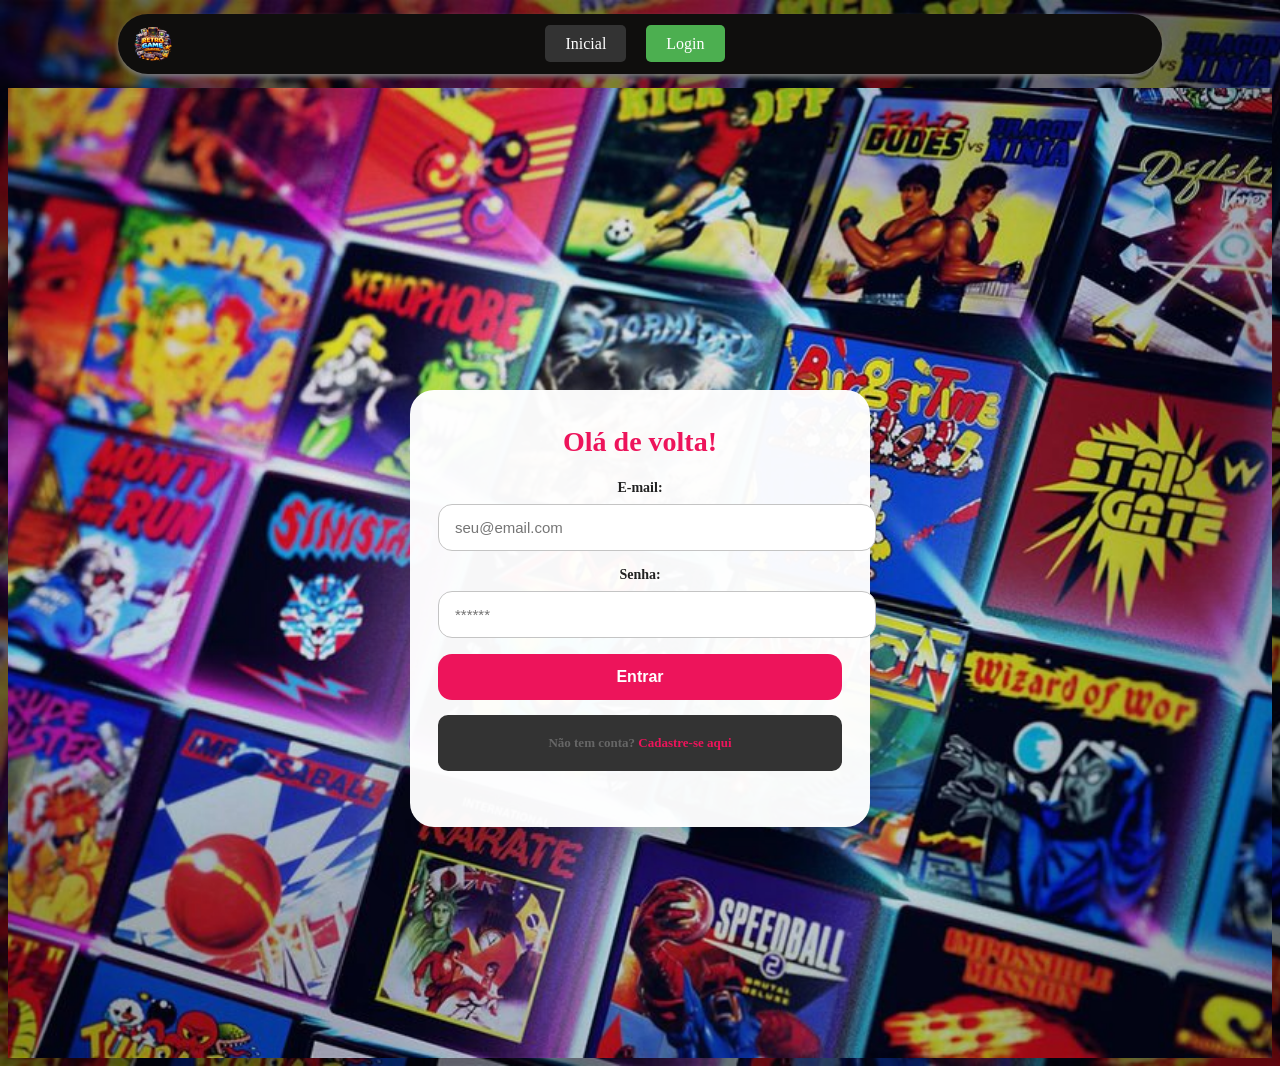
==== public/login.html @ 20472e86 "Atualização integração da api de cadastro para meu site" ====
<!DOCTYPE html>
<html lang="pt-br">

<head>
    <meta charset="UTF-8">
    <meta http-equiv="X-UA-Compatible" content="IE=edge">
    <meta name="viewport" content="width=device-width, initial-scale=1.0">

    <title>Games | Login</title>

    <script src="./js/sessao.js"></script>

  
    <link rel="stylesheet" href="style.css">

    <link rel="preconnect" href="https://fonts.gstatic.com">
</head>

<body>

 <header class="header">
        <img src="./imagem/GamesLogan.png" alt="Logo">
        <ul>
            <li><a href="index.html">Inicial</a></li>
  
            <li><a href="login.html">Login</a></li>
        </ul>
    </header>

    <div class="login">
        <div class="alerta_erro">
            <div class="card_erro" id="cardErro">
                <span id="mensagem_erro"></span>
            </div>
        </div>
        <div class="container">
            <div class="card card-login">
                <h2>Olá de volta!</h2>
                <div class="formulario">
                    <div class="campo">
                        <span>E-mail:</span>
                        <input id="email_input" type="text" placeholder="seu@email.com">
                    </div>
                    <div class="campo">
                        <span>Senha:</span>
                        <input id="senha_input" type="password" placeholder="******">
                    </div>
                    <button class="botao" onclick="entrar()">Entrar</button>
                </div>

                <p style="font-size: 13px; margin-top: 15px; text-align: center; color: #666;">Não tem conta? <a href="cadastro.html" style="color: #ED145B; font-weight: 600; text-decoration: none;">Cadastre-se aqui</a></p>
            </div>
        </div>
    </div>

   

</body>

</html>

<script>


    function entrar() {
        aguardar();

        var emailVar = email_input.value;
        var senhaVar = senha_input.value;

        if (emailVar == "" || senhaVar == "") {
            cardErro.style.display = "block"
            mensagem_erro.innerHTML = "(Mensagem de erro para todos os campos em branco)";
            finalizarAguardar();
            return false;
        }
        else {
            setInterval(sumirMensagem, 5000)
        }

        console.log("FORM LOGIN: ", emailVar);
        console.log("FORM SENHA: ", senhaVar);

        fetch("/usuarios/autenticar", {
            method: "POST",
            headers: {
                "Content-Type": "application/json"
            },
            body: JSON.stringify({
                emailServer: emailVar,
                senhaServer: senhaVar
            })
        }).then(function (resposta) {
            console.log("ESTOU NO THEN DO entrar()!")

            if (resposta.ok) {
                console.log(resposta);

                resposta.json().then(json => {
                    console.log(json);
                    console.log(JSON.stringify(json));
                    sessionStorage.EMAIL_USUARIO = json.email;
                    sessionStorage.NOME_USUARIO = json.nome;
                    sessionStorage.ID_USUARIO = json.id;
                    sessionStorage.AQUARIOS = JSON.stringify(json.aquarios)

                    setTimeout(function () {
                        window.location = "./dashboard/cards.html";
                    }, 1000); // apenas para exibir o loading

                });

            } else {

                console.log("Houve um erro ao tentar realizar o login!");

                resposta.text().then(texto => {
                    console.error(texto);
                    finalizarAguardar(texto);
                });
            }

        }).catch(function (erro) {
            console.log(erro);
        })

        return false;
    }

    function sumirMensagem() {
        cardErro.style.display = "none"
    }

</script>
---- public/style.css ----
body {
    background: rgba(0, 0, 0, 0.4) url('./imagem/ImagemdeFundo.jpg');
    background-repeat: no-repeat;
    background-size: cover;
    background-blend-mode: multiply;
    padding-top: 80px;
}

p {
    font-size: 24px;
    color: white;
    font-weight: bold;
    background-color: #333;
    padding: 20px;
    border-radius: 10px;
    max-width: 600px;
    margin: 20px auto;
}

header ul {
    list-style-type: none;
    margin: 0;
    padding: 0;
    display: flex;
    align-items: center;
    justify-content: center;
}

header li {
    margin-right: 20px;
    
}

header a {
    color: rgb(255, 255, 255);
    text-decoration: none;
    padding: 10px 20px;
    background-color: #333;
    border-radius: 5px;
}

header a:hover {
    background-color: #555;
}

header li:last-child a {
    background-color: #4CAF50;
}

header li:last-child a:hover {
    background-color: #45a049;
}

header img {
    width: 40px;
    height: auto;
    position: absolute;
    left: 15px;
    top: 50%;
    transform: translateY(-50%);
}

header {
    display: flex;
    align-items: center;
    justify-content: center;
    height: 50px;
    width: 100%;
    margin-top: 15px;
    position: fixed;
    top: 0;
    z-index: 10;
}

.header {
    display: flex;
    justify-content: center;
    align-items: center;
    border-radius: 35px;
    margin-top: 14px;
    padding: 5px;
    padding-left: 15px;
    width: 80%;
    left: 50%;
    transform: translateX(-50%);
    background-color: #0f0e0d;
    box-shadow: 0px 3px 5px rgb(122, 122, 122);
}

li {
color :black

}

.games {
    text-align: center;
    margin: 40px 0;
}

.games h2 {
    font-size: 28px;
    color: white;
    font-weight: bold;
    margin-bottom: 20px;
}

.cards {
    display: flex;
    flex-wrap: wrap;
    justify-content: center;
    gap: 20px;
}

.card {
    background-color: #333;
    border-radius: 10px;
    padding: 15px;
    width: 200px;
    text-align: center;
    color: white;
}

.card img {
    width: 100%;
    height: 200px;
    object-fit: cover;
    border-radius: 5px;
}

.card h3 {
    font-size: 18px;
    margin: 10px 0;
}

.about {
    text-align: center;
    margin: 40px auto;
    max-width: 800px;
}

.about h2 {
    font-size: 32px;
    color: white;
    font-weight: bold;
    margin-bottom: 20px;
}

.about img {
    width: 150px;
    height: 150px;
    border-radius: 50%;
    margin: 20px 0;
}

.about p {
    font-size: 20px;
    color: white;
    background-color: #333;
    padding: 15px;
    border-radius: 10px;
    max-width: 600px;
    margin: 20px auto;
}



.login {
    min-height: calc(100vh - 80px);
    padding: 110px 20px 40px;
    display: flex;
    align-items: center;
    justify-content: center;
    background: rgba(0, 0, 0, 0.45) url('./imagem/ImagemdeFundo.jpg') center/cover no-repeat;
}

.login .container {
    width: 100%;
    max-width: 460px;
    display: flex;
    justify-content: center;
}

.login .card {
    width: 100%;
    background: rgba(255, 255, 255, 0.97);
    border-radius: 24px;
    padding: 36px 28px;
    box-shadow: 0 24px 60px rgba(0, 0, 0, 0.25);
    color: #111;
}

.login .card h2 {
    margin: 0 0 22px;
    font-size: 28px;
    color: #ED145B;
    text-align: center;
}

.login .formulario {
    display: flex;
    flex-direction: column;
    gap: 16px;
}

.login .campo {
    display: flex;
    flex-direction: column;
    gap: 8px;
}

.login .campo span {
    color: #222;
    font-size: 14px;
    font-weight: 700;
}

.login .campo input,
.login .campo select {
    width: 100%;
    padding: 14px 16px;
    border: 1px solid #c4c4c4;
    border-radius: 14px;
    background: #fff;
    font-size: 15px;
    color: #111;
}

.login .campo input:focus,
.login .campo select:focus {
    outline: none;
    border-color: #ED145B;
    box-shadow: 0 0 0 4px rgba(237, 20, 91, 0.12);
}

.login .botao {
    width: 100%;
    padding: 14px 0;
    border: none;
    border-radius: 14px;
    background: #ED145B;
    color: white;
    font-size: 16px;
    font-weight: 700;
    cursor: pointer;
    transition: transform 0.2s ease, background 0.2s ease;
}

.login .botao:hover {
    transform: translateY(-1px);
    background: #c1144a;
}

.login p {
    font-size: 13px;
    color: #444;
    text-align: center;
    margin-top: 18px;
}

.login p a {
    color: #ED145B;
    font-weight: 700;
}

.card_erro {
    display: none;
    background: #fff4f4;
    color: #9d1f2d;
    border-radius: 16px;
    border: 1px solid #f2c2c2;
    padding: 14px 16px;
    max-width: 100%;
    margin-bottom: 18px;
}

.card_erro #mensagem_erro {
    font-size: 14px;
}

@media (max-width: 720px) {
    .login {
        padding: 100px 16px 30px;
    }

    .login .card {
        padding: 28px 22px;
    }

    .header {
        width: 92%;
    }

    header ul {
        gap: 8px;
        flex-wrap: wrap;
    }
}
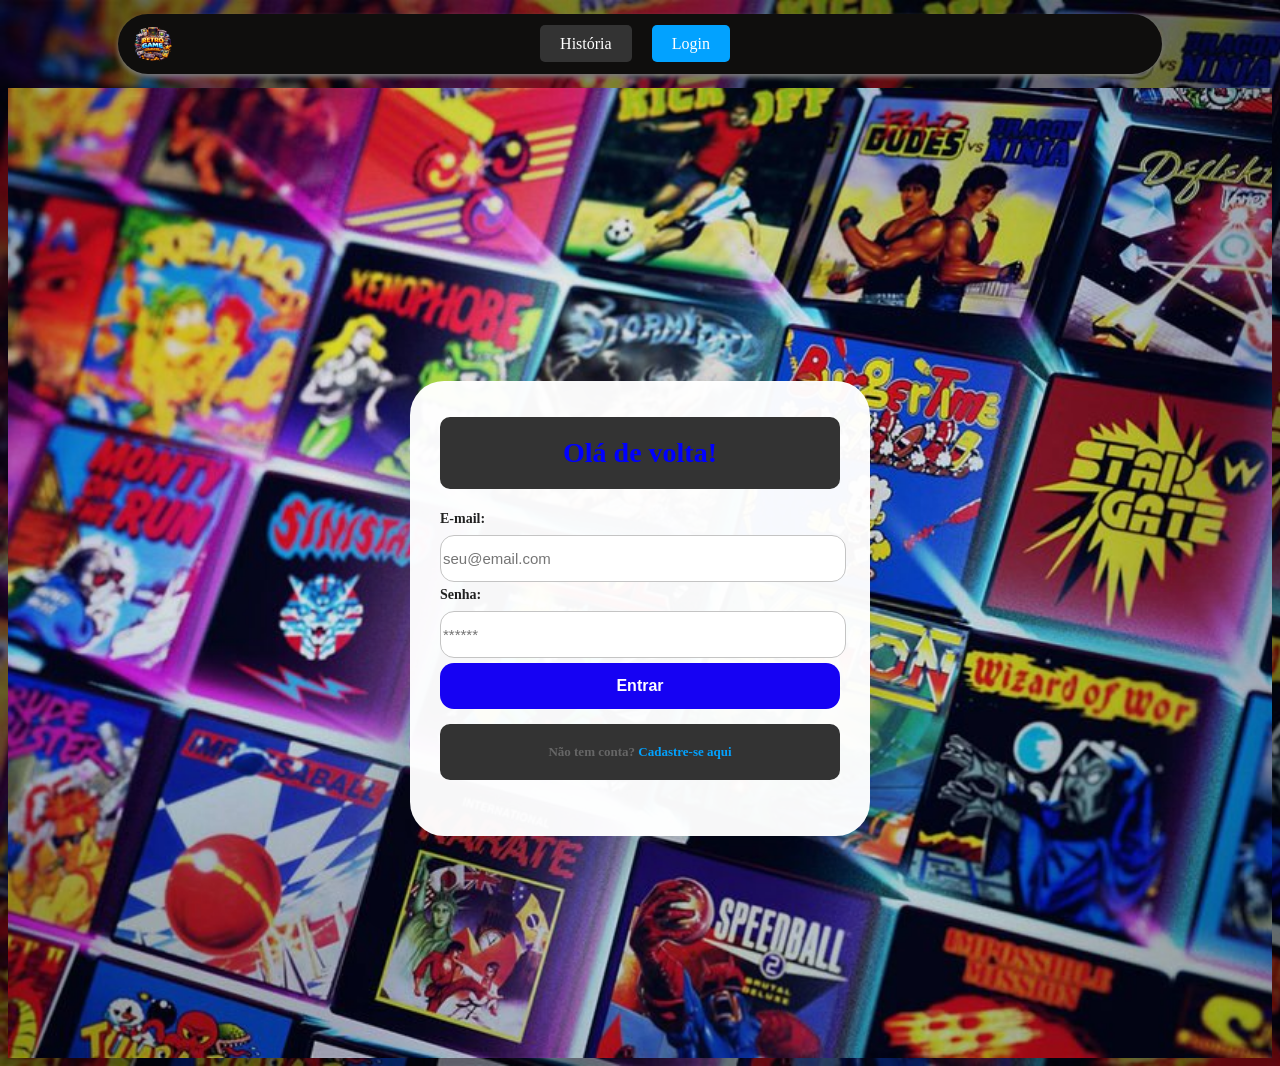
==== commit faae5817: "Protótipo index principal e alteração de cor principal para azul" ====
--- a/public/login.html
+++ b/public/login.html
@@ -21,7 +21,7 @@
  <header class="header">
         <img src="./imagem/GamesLogan.png" alt="Logo">
         <ul>
-            <li><a href="index.html">Inicial</a></li>
+            <li><a href="index.html">História</a></li>
   
             <li><a href="login.html">Login</a></li>
         </ul>
@@ -48,7 +48,7 @@
                     <button class="botao" onclick="entrar()">Entrar</button>
                 </div>
 
-                <p style="font-size: 13px; margin-top: 15px; text-align: center; color: #666;">Não tem conta? <a href="cadastro.html" style="color: #ED145B; font-weight: 600; text-decoration: none;">Cadastre-se aqui</a></p>
+                <p style="font-size: 13px; margin-top: 15px; text-align: center; color: #666;">Não tem conta? <a href="cadastro.html" style="color: rgb(2, 162, 255); font-weight: 600; text-decoration: none;">Cadastre-se aqui</a></p>
             </div>
         </div>
     </div>
@@ -63,19 +63,27 @@
 
 
     function entrar() {
-        aguardar();
-
         var emailVar = email_input.value;
         var senhaVar = senha_input.value;
 
+        // Validação de campos vazios
         if (emailVar == "" || senhaVar == "") {
-            cardErro.style.display = "block"
-            mensagem_erro.innerHTML = "(Mensagem de erro para todos os campos em branco)";
-            finalizarAguardar();
+            cardErro.style.display = "block";
+            mensagem_erro.innerHTML = "Preencha todos os campos para continuar!";
+            setTimeout(() => {
+                cardErro.style.display = "none";
+            }, 3000);
             return false;
         }
-        else {
-            setInterval(sumirMensagem, 5000)
+
+        // Validação de formato de e-mail
+        if (!emailVar.includes("@") || !emailVar.includes(".")) {
+            cardErro.style.display = "block";
+            mensagem_erro.innerHTML = "E-mail inválido! Digite um e-mail válido.";
+            setTimeout(() => {
+                cardErro.style.display = "none";
+            }, 3000);
+            return false;
         }
 
         console.log("FORM LOGIN: ", emailVar);
@@ -91,7 +99,7 @@
                 senhaServer: senhaVar
             })
         }).then(function (resposta) {
-            console.log("ESTOU NO THEN DO entrar()!")
+            console.log("ESTOU NO THEN DO entrar()!");
 
             if (resposta.ok) {
                 console.log(resposta);
@@ -102,27 +110,36 @@
                     sessionStorage.EMAIL_USUARIO = json.email;
                     sessionStorage.NOME_USUARIO = json.nome;
                     sessionStorage.ID_USUARIO = json.id;
-                    sessionStorage.AQUARIOS = JSON.stringify(json.aquarios)
+                    sessionStorage.AQUARIOS = JSON.stringify(json.aquarios);
 
-                    setTimeout(function () {
-                        window.location = "./dashboard/cards.html";
-                    }, 1000); // apenas para exibir o loading
-
+                    console.log("Redirecionando para dashboard...");
+                    alert("Login OK! Redirecionando...");
+                    window.location.href = "dashboard/dashboard.html";
                 });
 
             } else {
-
                 console.log("Houve um erro ao tentar realizar o login!");
 
                 resposta.text().then(texto => {
                     console.error(texto);
-                    finalizarAguardar(texto);
+                    cardErro.style.display = "block";
+                    mensagem_erro.innerHTML = "E-mail ou senha incorretos!";
+                    finalizarAguardar();
+                    setTimeout(() => {
+                        cardErro.style.display = "none";
+                    }, 3000);
                 });
             }
 
         }).catch(function (erro) {
             console.log(erro);
-        })
+            cardErro.style.display = "block";
+            mensagem_erro.innerHTML = "Erro ao conectar com o servidor!";
+            finalizarAguardar();
+            setTimeout(() => {
+                cardErro.style.display = "none";
+            }, 3000);
+        });
 
         return false;
     }
--- a/public/style.css
+++ b/public/style.css
@@ -17,6 +17,34 @@
     margin: 20px auto;
 }
 
+h1 {
+    font-size: 24px;
+    color: white;
+    font-weight: bold;
+    background-color: #333;
+    padding: 20px;
+    border-radius: 10px;
+    max-width: 600px;
+    margin: 20px auto;
+    text-align: center;
+}
+
+h2 {
+    font-size: 24px;
+    color: white;
+    font-weight: bold;
+    background-color: #333;
+    padding: 20px;
+    border-radius: 10px;
+    max-width: 600px;
+    margin: 20px auto;
+    text-align: center;
+}
+
+h2 a {
+    color: rgb(2, 162, 255);
+}
+
 header ul {
     list-style-type: none;
     margin: 0;
@@ -44,11 +72,11 @@
 }
 
 header li:last-child a {
-    background-color: #4CAF50;
+    background-color: rgb(2, 162, 255);
 }
 
 header li:last-child a:hover {
-    background-color: #45a049;
+    background-color: rgb(2, 162, 255);
 }
 
 header img {
@@ -87,51 +115,6 @@
     box-shadow: 0px 3px 5px rgb(122, 122, 122);
 }
 
-li {
-color :black
-
-}
-
-.games {
-    text-align: center;
-    margin: 40px 0;
-}
-
-.games h2 {
-    font-size: 28px;
-    color: white;
-    font-weight: bold;
-    margin-bottom: 20px;
-}
-
-.cards {
-    display: flex;
-    flex-wrap: wrap;
-    justify-content: center;
-    gap: 20px;
-}
-
-.card {
-    background-color: #333;
-    border-radius: 10px;
-    padding: 15px;
-    width: 200px;
-    text-align: center;
-    color: white;
-}
-
-.card img {
-    width: 100%;
-    height: 200px;
-    object-fit: cover;
-    border-radius: 5px;
-}
-
-.card h3 {
-    font-size: 18px;
-    margin: 10px 0;
-}
-
 .about {
     text-align: center;
     margin: 40px auto;
@@ -181,25 +164,25 @@
 }
 
 .login .card {
-    width: 100%;
+    width: 110%;
     background: rgba(255, 255, 255, 0.97);
-    border-radius: 24px;
-    padding: 36px 28px;
-    box-shadow: 0 24px 60px rgba(0, 0, 0, 0.25);
+    border-radius: 34px;
+    padding: 36px 30px;
+    box-shadow: 0 24px 90px rgba(0, 0, 0, 0.25);
     color: #111;
 }
 
 .login .card h2 {
     margin: 0 0 22px;
     font-size: 28px;
-    color: #ED145B;
+    color: blue;
     text-align: center;
 }
 
 .login .formulario {
     display: flex;
     flex-direction: column;
-    gap: 16px;
+    gap: 5px;
 }
 
 .login .campo {
@@ -217,7 +200,7 @@
 .login .campo input,
 .login .campo select {
     width: 100%;
-    padding: 14px 16px;
+    padding: 14px 2px;
     border: 1px solid #c4c4c4;
     border-radius: 14px;
     background: #fff;
@@ -228,7 +211,7 @@
 .login .campo input:focus,
 .login .campo select:focus {
     outline: none;
-    border-color: #ED145B;
+    border-color: blue;
     box-shadow: 0 0 0 4px rgba(237, 20, 91, 0.12);
 }
 
@@ -237,7 +220,7 @@
     padding: 14px 0;
     border: none;
     border-radius: 14px;
-    background: #ED145B;
+    background: #1602f3;
     color: white;
     font-size: 16px;
     font-weight: 700;
@@ -247,7 +230,7 @@
 
 .login .botao:hover {
     transform: translateY(-1px);
-    background: #c1144a;
+    background: #7a69f8;
 }
 
 .login p {
@@ -258,14 +241,14 @@
 }
 
 .login p a {
-    color: #ED145B;
+    color: #4702db;
     font-weight: 700;
 }
 
 .card_erro {
     display: none;
     background: #fff4f4;
-    color: #9d1f2d;
+    color: #3c07d0;
     border-radius: 16px;
     border: 1px solid #f2c2c2;
     padding: 14px 16px;
